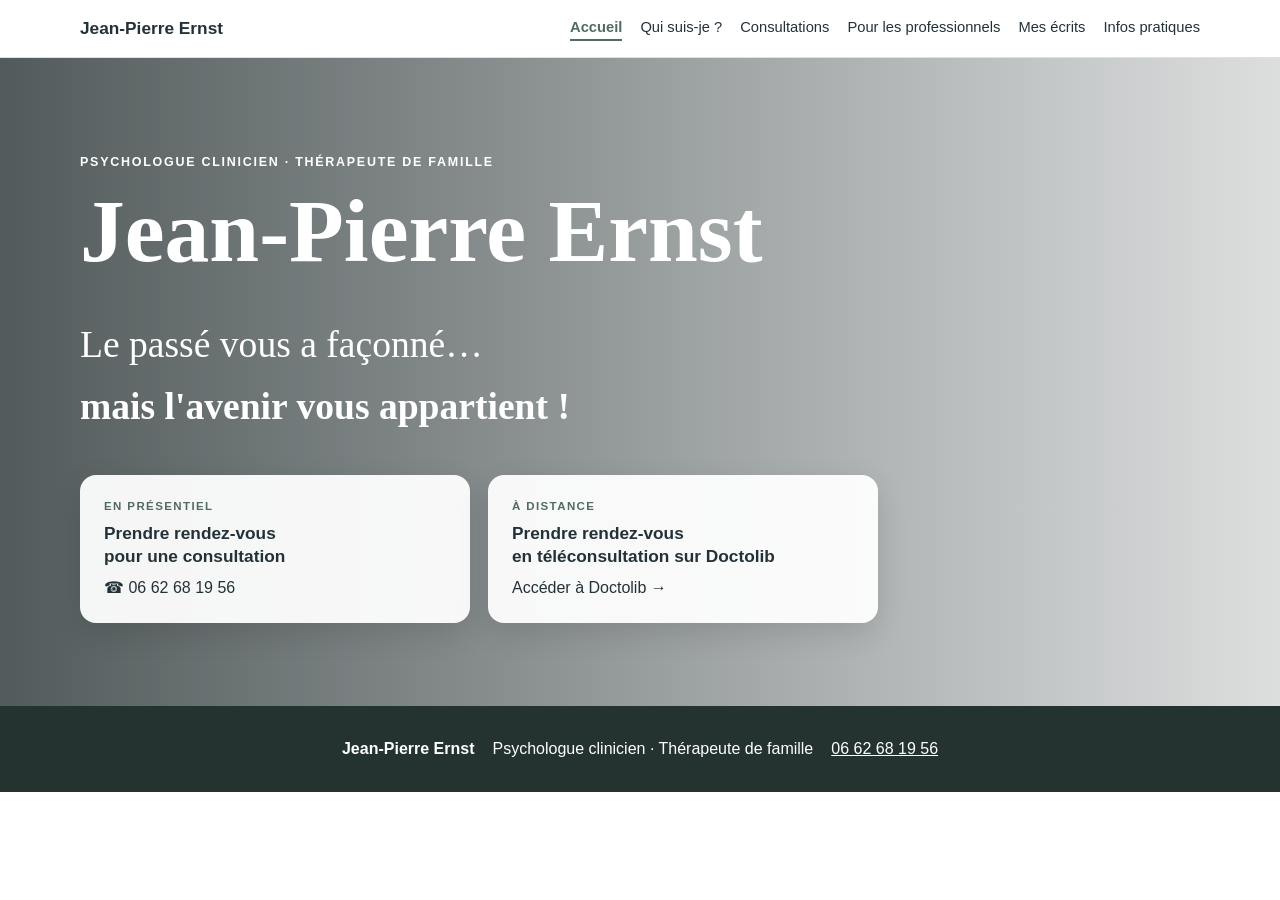
==== index.html @ 9bc4b55e "Add files via upload" ====
<!doctype html><html lang="fr"><head>
<meta charset="utf-8"><meta name="viewport" content="width=device-width,initial-scale=1">
<title>Jean-Pierre Ernst — Psychologue clinicien</title><link rel="stylesheet" href="styles.css"></head><body>
<header class="topbar"><a class="brand" href="index.html">Jean-Pierre Ernst</a>
<button class="menu" aria-label="Ouvrir le menu" aria-expanded="false">☰</button><nav><a href="index.html" class="active">Accueil</a><a href="qui-suis-je.html">Qui suis-je ?</a><a href="consultations.html">Consultations</a><a href="professionnels.html">Pour les professionnels</a><a href="ecrits.html">Mes écrits</a><a href="infos-pratiques.html">Infos pratiques</a></nav></header>
<main>
<section class="hero homehero"><div class="hero-inner">
<p class="eyebrow">Psychologue clinicien · Thérapeute de famille</p>
<h1>Jean-Pierre Ernst</h1>
<p class="motto">Le passé vous a façonné…<br><strong>mais l'avenir vous appartient !</strong></p>
<div class="home-choices">
<a class="choice" href="tel:+33662681956"><span class="choice-small">En présentiel</span><strong>Prendre rendez-vous<br>pour une consultation</strong><span>☎ 06 62 68 19 56</span></a>
<a class="choice" href="https://www.doctolib.fr/psychologue/paris/jean-pierre-ernst" target="_blank" rel="noopener"><span class="choice-small">À distance</span><strong>Prendre rendez-vous<br>en téléconsultation sur Doctolib</strong><span>Accéder à Doctolib →</span></a>
</div></div></section></main>
<footer><strong>Jean-Pierre Ernst</strong><span>Psychologue clinicien · Thérapeute de famille</span><a href="tel:+33662681956">06 62 68 19 56</a></footer>
<script>const b=document.querySelector('.menu'),n=document.querySelector('nav');b.addEventListener('click',()=>{const o=n.classList.toggle('open');b.setAttribute('aria-expanded',o)});</script>
</body></html>
---- styles.css ----
:root{--ink:#233238;--muted:#5d6c70;--paper:#fff;--soft:#f2f5f1;--accent:#526b62;--line:#dce3df;--max:1120px}
*{box-sizing:border-box}html{scroll-behavior:smooth}body{margin:0;font-family:Arial,Helvetica,sans-serif;color:var(--ink);background:var(--paper);line-height:1.65}
.topbar{position:sticky;top:0;z-index:20;display:flex;align-items:center;gap:28px;padding:14px max(24px,calc((100% - var(--max))/2));background:rgba(255,255,255,.96);border-bottom:1px solid var(--line)}
.brand{font-weight:700;font-size:1.08rem;color:var(--ink);text-decoration:none;margin-right:auto}.topbar nav{display:flex;gap:18px}.topbar nav a{color:var(--ink);text-decoration:none;font-size:.92rem}.topbar nav a:hover,.links a:hover,.textlink:hover{color:var(--accent);text-decoration:underline}.menu{display:none;border:0;background:none;font-size:1.6rem}
.hero{min-height:72vh;display:grid;align-items:center;background:linear-gradient(90deg,rgba(15,27,28,.72),rgba(15,27,28,.14)),url("assets/slide1_image10.png") center/cover}
.hero-inner{width:min(var(--max),calc(100% - 48px));margin:auto;color:white;padding:70px 0}.hero h1{font-family:Georgia,serif;font-size:clamp(3rem,7vw,6.5rem);line-height:1;margin:.15em 0}.eyebrow,.kicker{text-transform:uppercase;letter-spacing:.14em;font-weight:700;font-size:.78rem}.motto{font-family:Georgia,serif;font-size:clamp(1.45rem,3vw,2.35rem);max-width:720px}.actions{display:flex;gap:12px;flex-wrap:wrap;margin-top:28px}.button{display:inline-block;padding:11px 18px;border-radius:999px;text-decoration:none;font-weight:700}.primary{background:white;color:var(--ink)}.ghost{border:1px solid rgba(255,255,255,.8);color:white}
.section{max-width:var(--max);margin:auto;padding:78px 24px;scroll-margin-top:70px}.soft{max-width:none;padding-left:max(24px,calc((100% - var(--max))/2));padding-right:max(24px,calc((100% - var(--max))/2));background:var(--soft)}
h2{font-family:Georgia,serif;font-size:clamp(2.2rem,4vw,3.5rem);line-height:1.1;margin:.15em 0 .65em}h3{margin-top:1.6em}h4{font-size:1.05rem}.kicker{color:var(--accent)}
.two{display:grid;grid-template-columns:1.25fr .75fr;gap:56px;align-items:center}.two>img{width:100%;max-height:520px;object-fit:cover;border-radius:18px}.two>img.contain{object-fit:contain;max-height:420px}
.cards{display:grid;grid-template-columns:repeat(2,1fr);gap:18px;margin:28px 0}.cards.three{grid-template-columns:repeat(3,1fr)}.cards article{background:white;border:1px solid var(--line);border-radius:14px;padding:22px}.soft .cards article{background:rgba(255,255,255,.72)}
.textlink,.links a,.book a{color:var(--accent);font-weight:700}.writing-grid{display:grid;grid-template-columns:.95fr 1.05fr;gap:50px}.links{padding-left:1.2em}.links li{margin:.65em 0}
.book{display:grid;grid-template-columns:110px 1fr;gap:20px;padding:20px 0;border-bottom:1px solid var(--line)}.book img{width:110px;max-height:165px;object-fit:contain}.book h4{margin:0}
footer{display:flex;gap:18px;justify-content:center;flex-wrap:wrap;padding:30px 24px;background:#24332f;color:white}footer a{color:white}
@media(max-width:820px){.menu{display:block}.topbar nav{display:none;position:absolute;left:0;right:0;top:59px;padding:20px 24px;background:white;flex-direction:column;border-bottom:1px solid var(--line)}.topbar nav.open{display:flex}.two,.writing-grid{grid-template-columns:1fr}.two>img{order:-1;max-height:330px}.cards,.cards.three{grid-template-columns:1fr}.hero{min-height:68vh}.section{padding-top:58px;padding-bottom:58px}}
@media(max-width:520px){.book{grid-template-columns:82px 1fr}.book img{width:82px}.hero-inner{width:calc(100% - 32px)}}

.page-title{font-family:Georgia,serif;font-size:clamp(2.5rem,5vw,4.2rem);line-height:1.05;margin:.15em 0 .65em}
.topbar nav a.active{font-weight:700;color:var(--accent);border-bottom:2px solid var(--accent)}
.home-choices{display:grid;grid-template-columns:repeat(2,minmax(250px,390px));gap:18px;margin-top:34px}
.choice{display:flex;flex-direction:column;gap:6px;padding:22px 24px;border-radius:16px;background:rgba(255,255,255,.94);color:var(--ink);text-decoration:none;box-shadow:0 10px 30px rgba(0,0,0,.12)}
.choice:hover{transform:translateY(-2px);background:white}.choice strong{font-size:1.08rem;line-height:1.35}.choice-small{text-transform:uppercase;letter-spacing:.12em;font-size:.72rem;color:var(--accent);font-weight:700}
@media(max-width:650px){.home-choices{grid-template-columns:1fr}.choice{padding:18px}}
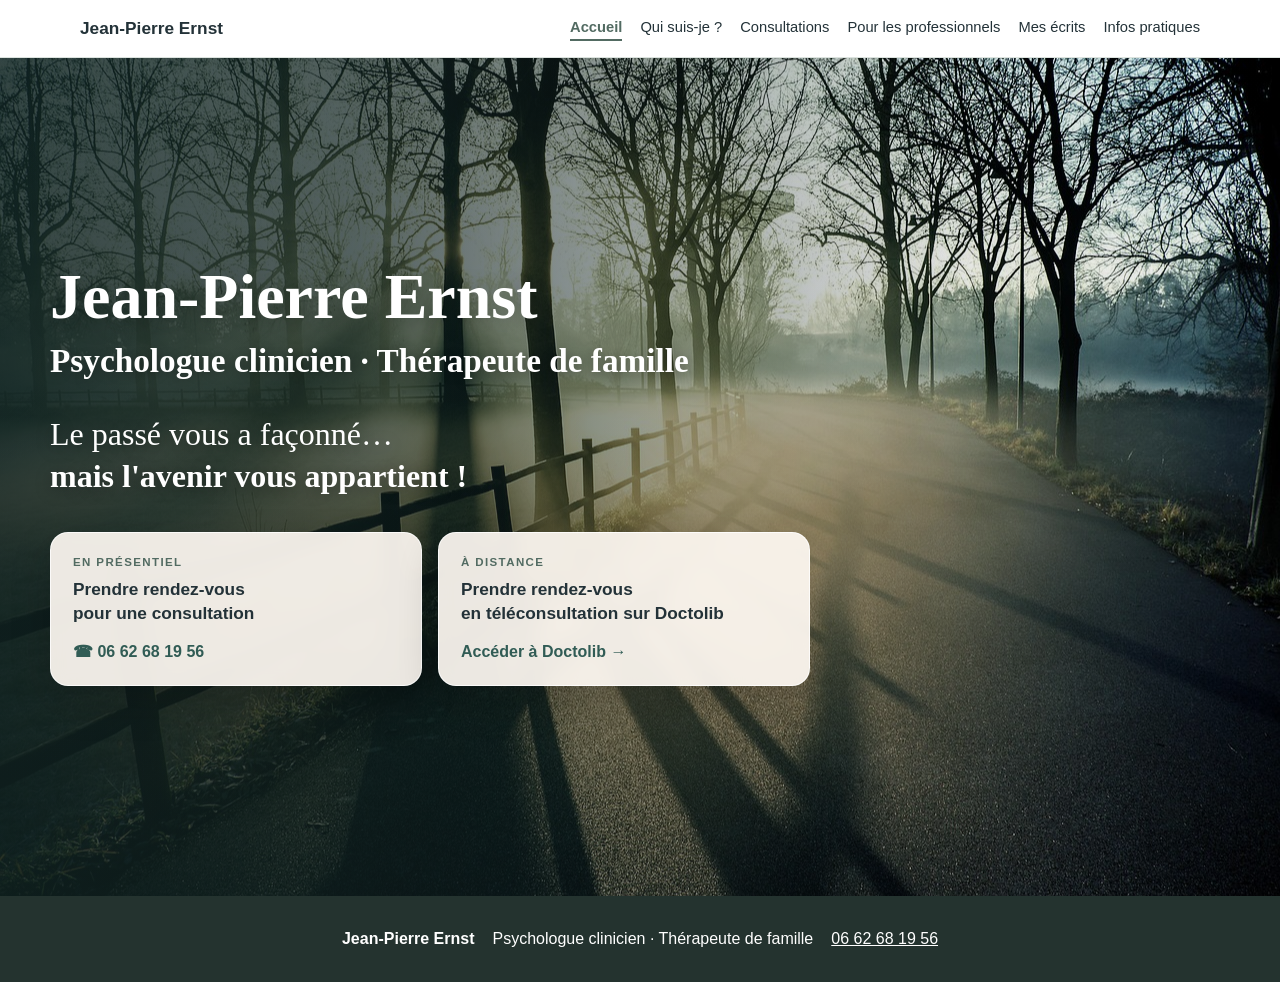
==== commit ef1d8275: "Add files via upload" ====
--- a/index.html
+++ b/index.html
@@ -5,8 +5,8 @@
 <button class="menu" aria-label="Ouvrir le menu" aria-expanded="false">☰</button><nav><a href="index.html" class="active">Accueil</a><a href="qui-suis-je.html">Qui suis-je ?</a><a href="consultations.html">Consultations</a><a href="professionnels.html">Pour les professionnels</a><a href="ecrits.html">Mes écrits</a><a href="infos-pratiques.html">Infos pratiques</a></nav></header>
 <main>
 <section class="hero homehero"><div class="hero-inner">
+<h1>Jean-Pierre Ernst</h1>
 <p class="eyebrow">Psychologue clinicien · Thérapeute de famille</p>
-<h1>Jean-Pierre Ernst</h1>
 <p class="motto">Le passé vous a façonné…<br><strong>mais l'avenir vous appartient !</strong></p>
 <div class="home-choices">
 <a class="choice" href="tel:+33662681956"><span class="choice-small">En présentiel</span><strong>Prendre rendez-vous<br>pour une consultation</strong><span>☎ 06 62 68 19 56</span></a>
--- a/styles.css
+++ b/styles.css
@@ -3,7 +3,7 @@
 *{box-sizing:border-box}html{scroll-behavior:smooth}body{margin:0;font-family:Arial,Helvetica,sans-serif;color:var(--ink);background:var(--paper);line-height:1.65}
 .topbar{position:sticky;top:0;z-index:20;display:flex;align-items:center;gap:28px;padding:14px max(24px,calc((100% - var(--max))/2));background:rgba(255,255,255,.96);border-bottom:1px solid var(--line)}
 .brand{font-weight:700;font-size:1.08rem;color:var(--ink);text-decoration:none;margin-right:auto}.topbar nav{display:flex;gap:18px}.topbar nav a{color:var(--ink);text-decoration:none;font-size:.92rem}.topbar nav a:hover,.links a:hover,.textlink:hover{color:var(--accent);text-decoration:underline}.menu{display:none;border:0;background:none;font-size:1.6rem}
-.hero{min-height:72vh;display:grid;align-items:center;background:linear-gradient(90deg,rgba(15,27,28,.72),rgba(15,27,28,.14)),url("assets/slide1_image10.png") center/cover}
+.hero{min-height:72vh;display:grid;align-items:center;background:linear-gradient(90deg,rgba(15,27,28,.72),rgba(15,27,28,.14)),url("slide1_image10.png") center/cover}
 .hero-inner{width:min(var(--max),calc(100% - 48px));margin:auto;color:white;padding:70px 0}.hero h1{font-family:Georgia,serif;font-size:clamp(3rem,7vw,6.5rem);line-height:1;margin:.15em 0}.eyebrow,.kicker{text-transform:uppercase;letter-spacing:.14em;font-weight:700;font-size:.78rem}.motto{font-family:Georgia,serif;font-size:clamp(1.45rem,3vw,2.35rem);max-width:720px}.actions{display:flex;gap:12px;flex-wrap:wrap;margin-top:28px}.button{display:inline-block;padding:11px 18px;border-radius:999px;text-decoration:none;font-weight:700}.primary{background:white;color:var(--ink)}.ghost{border:1px solid rgba(255,255,255,.8);color:white}
 .section{max-width:var(--max);margin:auto;padding:78px 24px;scroll-margin-top:70px}.soft{max-width:none;padding-left:max(24px,calc((100% - var(--max))/2));padding-right:max(24px,calc((100% - var(--max))/2));background:var(--soft)}
 h2{font-family:Georgia,serif;font-size:clamp(2.2rem,4vw,3.5rem);line-height:1.1;margin:.15em 0 .65em}h3{margin-top:1.6em}h4{font-size:1.05rem}.kicker{color:var(--accent)}
@@ -21,3 +21,138 @@
 .choice{display:flex;flex-direction:column;gap:6px;padding:22px 24px;border-radius:16px;background:rgba(255,255,255,.94);color:var(--ink);text-decoration:none;box-shadow:0 10px 30px rgba(0,0,0,.12)}
 .choice:hover{transform:translateY(-2px);background:white}.choice strong{font-size:1.08rem;line-height:1.35}.choice-small{text-transform:uppercase;letter-spacing:.12em;font-size:.72rem;color:var(--accent);font-weight:700}
 @media(max-width:650px){.home-choices{grid-template-columns:1fr}.choice{padding:18px}}
+
+.homehero{
+  min-height:calc(100vh - 60px);
+  background:
+    linear-gradient(90deg,rgba(19,36,37,.78) 0%,rgba(19,36,37,.52) 45%,rgba(19,36,37,.12) 100%),
+    url("slide1_image10.png") center/cover no-repeat;
+}
+.homehero .hero-inner{padding-top:90px;padding-bottom:90px}
+.homehero h1{text-shadow:0 3px 20px rgba(0,0,0,.22)}
+.homehero .motto{max-width:780px;text-shadow:0 2px 12px rgba(0,0,0,.25)}
+.home-choices{max-width:820px}
+.choice{
+  backdrop-filter:blur(6px);
+  border:1px solid rgba(255,255,255,.65);
+  box-shadow:0 14px 35px rgba(0,0,0,.20);
+}
+.choice span:last-child{margin-top:8px;font-weight:700;color:var(--accent)}
+
+
+/* ===== V4 ACCUEIL : photo plus présente, composition plus chaleureuse ===== */
+.homehero{
+  min-height:calc(100vh - 62px);
+  position:relative;
+  display:flex;
+  align-items:center;
+  background-image:
+    linear-gradient(90deg,
+      rgba(18,38,37,.84) 0%,
+      rgba(18,38,37,.70) 28%,
+      rgba(18,38,37,.36) 53%,
+      rgba(18,38,37,.05) 76%,
+      rgba(18,38,37,0) 100%),
+    url("slide1_image10.png");
+  background-position:center center;
+  background-size:cover;
+  background-repeat:no-repeat;
+}
+.homehero::after{
+  content:"";
+  position:absolute;
+  inset:0;
+  pointer-events:none;
+  background:linear-gradient(180deg,rgba(0,0,0,.04),rgba(0,0,0,.10));
+}
+.homehero .hero-inner{
+  position:relative;
+  z-index:1;
+  width:min(1180px,calc(100% - 48px));
+  margin:0 auto;
+  padding:78px 0 86px;
+}
+.homehero .eyebrow{
+  letter-spacing:.16em;
+  font-weight:800;
+  color:#f5eee2;
+  text-shadow:0 2px 12px rgba(0,0,0,.30);
+}
+.homehero h1{
+  max-width:850px;
+  margin:.25em 0 .35em;
+  font-size:clamp(3.7rem,7vw,6.6rem);
+  line-height:.92;
+  color:#fff;
+  text-shadow:0 4px 24px rgba(0,0,0,.26);
+}
+.homehero .motto{
+  max-width:700px;
+  margin-bottom:34px;
+  font-size:clamp(1.55rem,2.5vw,2.25rem);
+  line-height:1.34;
+  color:#fff;
+  text-shadow:0 3px 16px rgba(0,0,0,.34);
+}
+.home-choices{
+  display:grid;
+  grid-template-columns:repeat(2,minmax(0,1fr));
+  gap:16px;
+  max-width:760px;
+}
+.choice{
+  background:rgba(255,250,243,.92);
+  border:1px solid rgba(255,255,255,.82);
+  border-radius:18px;
+  padding:20px 22px;
+  box-shadow:0 16px 40px rgba(0,0,0,.20);
+  backdrop-filter:blur(8px);
+  transition:transform .18s ease,box-shadow .18s ease;
+}
+.choice:hover{
+  transform:translateY(-3px);
+  box-shadow:0 20px 46px rgba(0,0,0,.26);
+}
+.choice .kicker{
+  color:#55756f;
+  letter-spacing:.11em;
+  font-weight:800;
+}
+.choice strong{
+  font-size:1.08rem;
+  line-height:1.35;
+}
+.choice span:last-child{
+  color:#315c55;
+  font-weight:750;
+}
+@media(max-width:760px){
+  .homehero{
+    background-position:62% center;
+  }
+  .homehero .hero-inner{
+    width:min(100% - 30px,680px);
+    padding:55px 0 65px;
+  }
+  .homehero h1{font-size:clamp(3rem,15vw,4.5rem)}
+  .home-choices{grid-template-columns:1fr}
+}
+
+
+/* ===== V5 : hiérarchie typographique validée ===== */
+.homehero h1{
+  font-size:clamp(3rem,5vw,4.8rem);
+  margin:.1em 0 .18em;
+  line-height:1;
+}
+.homehero .eyebrow{
+  display:block;
+  margin:0 0 28px;
+  font-family:Georgia,"Times New Roman",serif;
+  font-size:clamp(1.65rem,2.6vw,2.35rem);
+  line-height:1.2;
+  letter-spacing:0;
+  text-transform:none;
+  font-weight:600;
+  color:#fff;
+}
